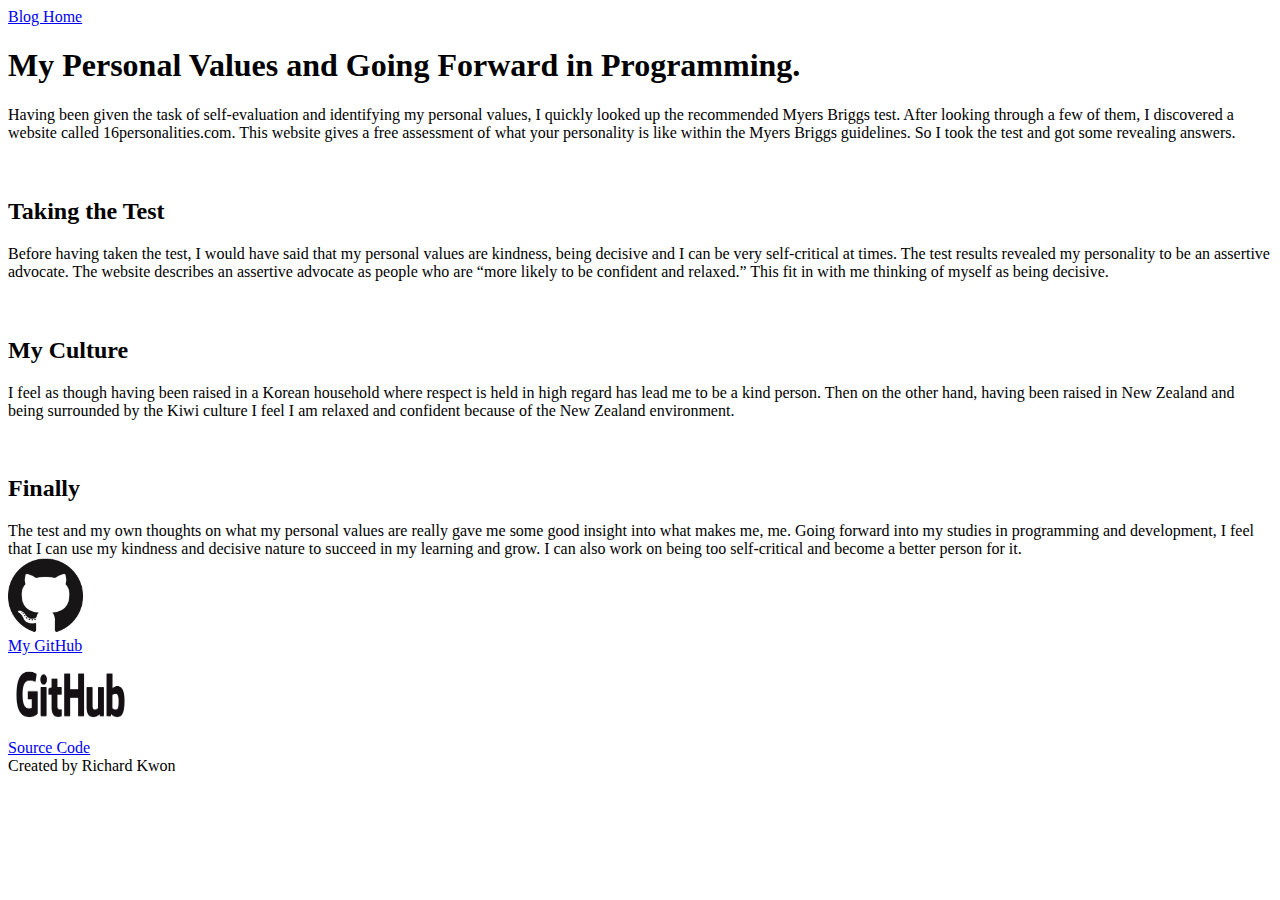
==== blog/sprint1-cultural.html @ 960d923e "Set page with content" ====
<!DOCTYPE html>
<html>
    <head>
        <title></title>
        <link href="../styles/sprint1-cultural.css" rel="stylesheet" type="text/css">
        <meta charset="UTF-8">
        <meta name="viewport" content="width=device-width, initial-scale=1.0">
    </head>
    <body>
        <div id="header-container">
            <div class="header">
              <a class="home" href="../index.html">Blog Home</a>
            </div>
        </div>

        <div id="page-container">
            <div id="post">
                <h1 id="head">My Personal Values and Going Forward in Programming.</h1>

                <div id="intro"> Having been given the task of self-evaluation and identifying my personal values, I quickly looked up the recommended Myers Briggs test. After looking through a few of them, I discovered a website called 16personalities.com. This website gives a free assessment of what your personality is like within the Myers Briggs guidelines. So I took the test and got some revealing answers.</div>
                <br>
                <br>

                <h2>Taking the Test</h2>
                <div id="personality-results"> Before having taken the test, I would have said that my personal values are kindness, being decisive and I can be very self-critical at times. The test results revealed my personality to be an assertive advocate. The website describes an assertive advocate as people who are “more likely to be confident and relaxed.” This fit in with me thinking of myself as being decisive.</div>
                <br>
                <br>

                <h2>My Culture</h2>
                <div id="culture-personality"> I feel as though having been raised in a Korean household where respect is held in high regard has lead me to be a kind person. Then on the other hand, having been raised in New Zealand and being surrounded by the Kiwi culture I feel I am relaxed and confident because of the New Zealand environment.</div>
                <br>
                <br>

                <h2>Finally</h2>
                <div id="conclusion"> The test and my own thoughts on what my personal values are really gave me some good insight into what makes me, me. Going forward into my studies in programming and development, I feel that I can use my kindness and decisive nature to succeed in my learning and grow. I can also work on being too self-critical and become a better person for it.</div>
            </div>

            <div id="menu">
                <a class="github-mark" href="https://github.com/Rae-Kwon">
                    <img src=../images/GitHub-Mark-120px-plus.png alt="github mark" width="75px" height="75px">
                    <div>My GitHub</div>
                </a>
                
                <a class="github-logo" href="https://github.com/Rae-Kwon/Rae-Kwon.github.io">
                    <img src="../images/GitHub_Logo.png" alt="github logo" width="125px" height="80px">
                    <div>Source Code</div>
                </a>
            </div>

        </div>

        <div id="footer-container">
            <div class="footer">
                Created by Richard Kwon
            </div>
        </div>
    </body>
</html>
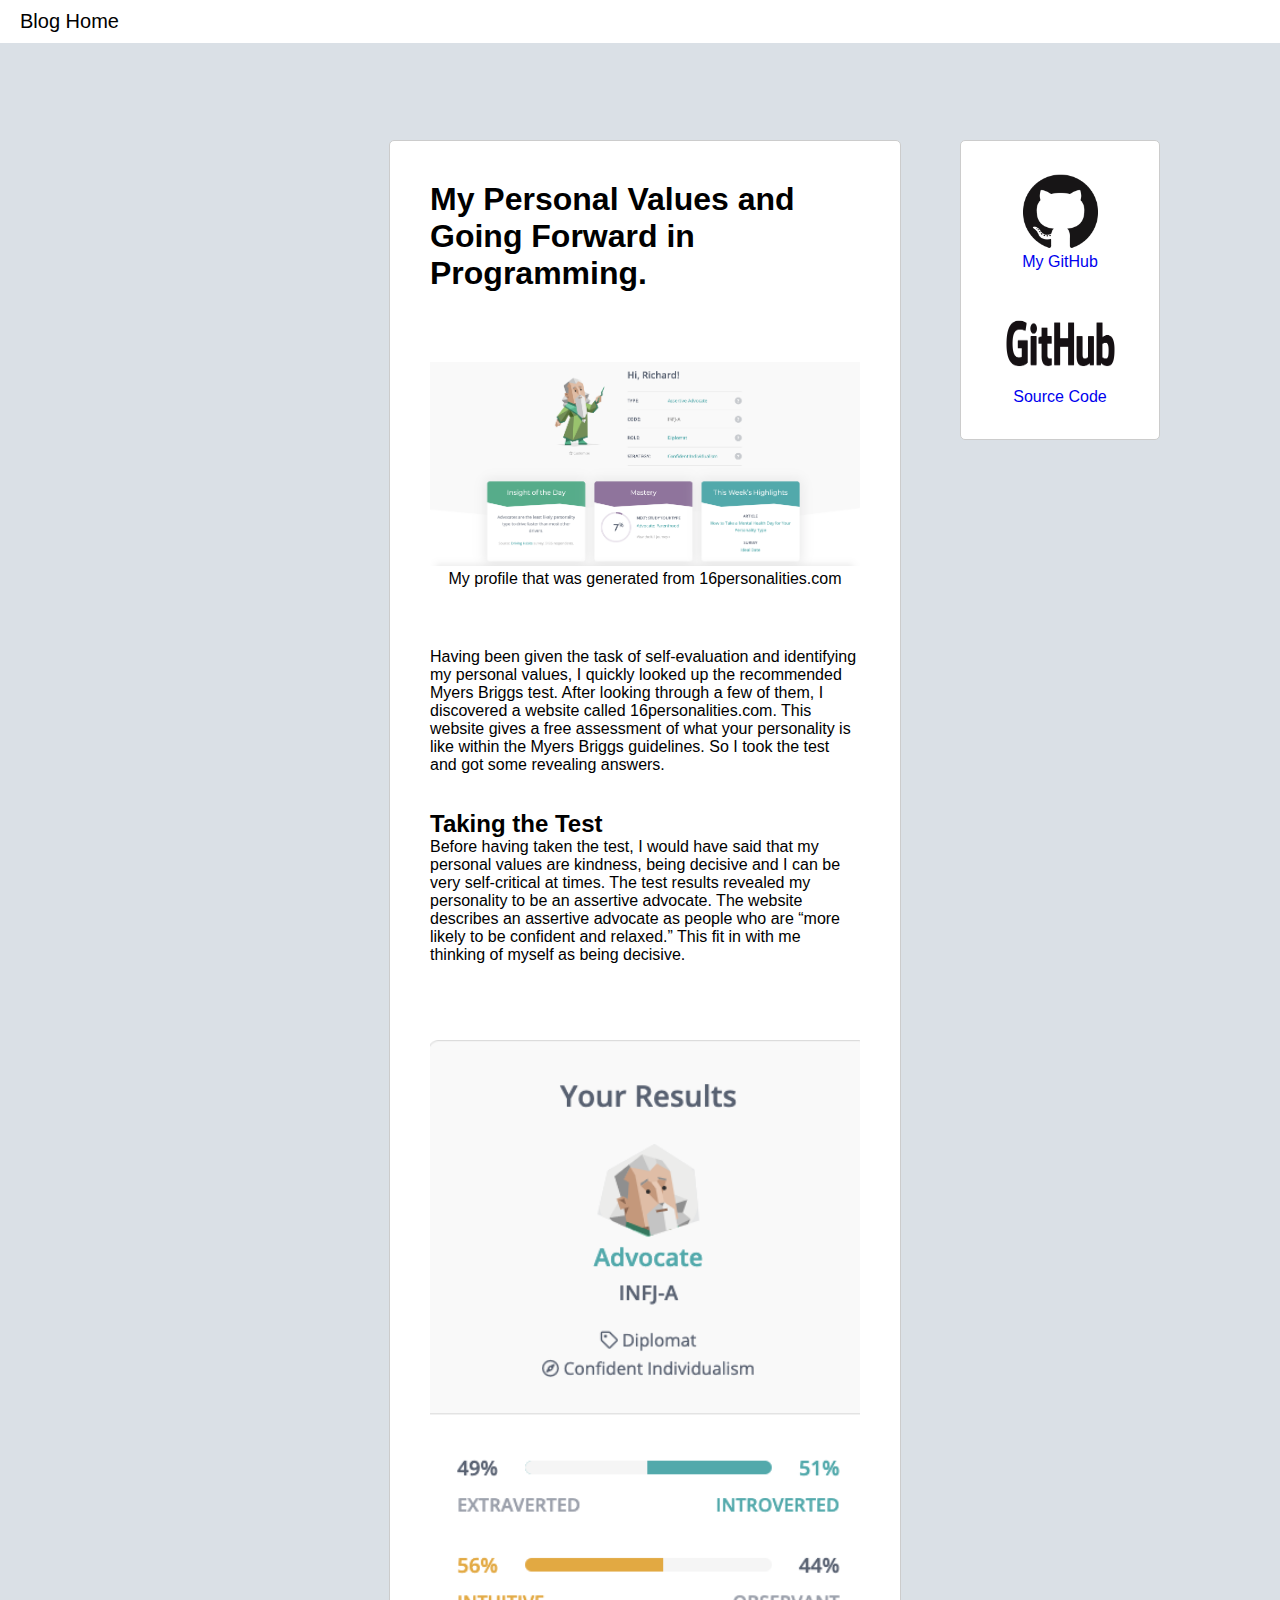
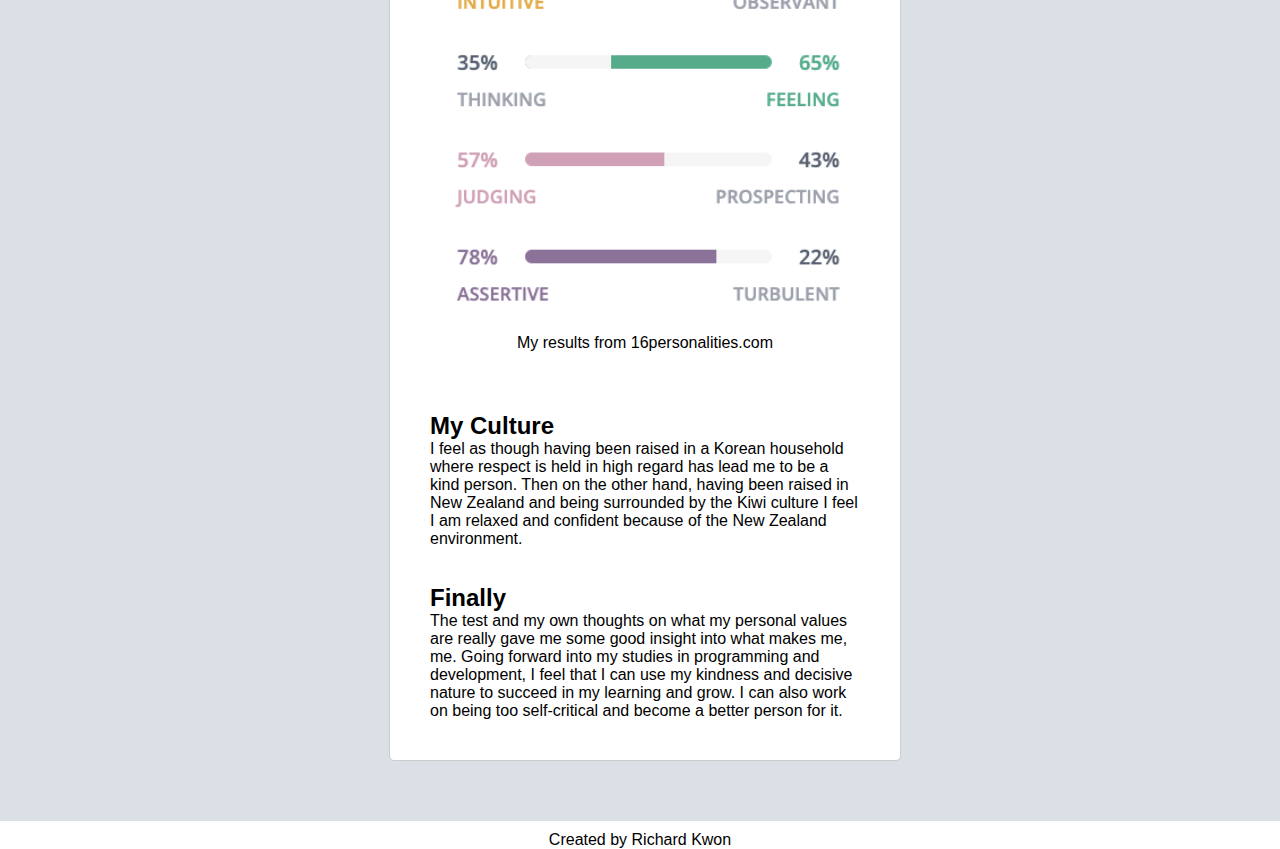
==== commit 86d7b4b1: "Add responsive design" ====
--- a/blog/sprint1-cultural.html
+++ b/blog/sprint1-cultural.html
@@ -17,6 +17,10 @@
             <div id="post">
                 <h1 id="head">My Personal Values and Going Forward in Programming.</h1>
 
+                <figure class="mb-profile">
+                    <img class="mb-profile-img" src="../images/MBProfile.png" alt="Myers Briggs test profile">
+                    <figcaption>My profile that was generated from 16personalities.com</figcaption>
+                </figure>
                 <div id="intro"> Having been given the task of self-evaluation and identifying my personal values, I quickly looked up the recommended Myers Briggs test. After looking through a few of them, I discovered a website called 16personalities.com. This website gives a free assessment of what your personality is like within the Myers Briggs guidelines. So I took the test and got some revealing answers.</div>
                 <br>
                 <br>
@@ -25,6 +29,11 @@
                 <div id="personality-results"> Before having taken the test, I would have said that my personal values are kindness, being decisive and I can be very self-critical at times. The test results revealed my personality to be an assertive advocate. The website describes an assertive advocate as people who are “more likely to be confident and relaxed.” This fit in with me thinking of myself as being decisive.</div>
                 <br>
                 <br>
+
+                <figure class="mb-results">
+                    <img class="mb-results-img" src="../images/MBResults.png" alt="Myers Briggs test profile">
+                    <figcaption>My results from 16personalities.com</figcaption>
+                </figure>
 
                 <h2>My Culture</h2>
                 <div id="culture-personality"> I feel as though having been raised in a Korean household where respect is held in high regard has lead me to be a kind person. Then on the other hand, having been raised in New Zealand and being surrounded by the Kiwi culture I feel I am relaxed and confident because of the New Zealand environment.</div>
--- a/styles/sprint1-cultural.css
+++ b/styles/sprint1-cultural.css
@@ -0,0 +1,178 @@
+* {
+    margin: 0;
+    padding: 0;
+    box-sizing: border-box;
+    font-family: 'Montserrat', sans-serif;
+}
+
+a {
+    text-decoration: none;
+}
+
+a:hover {
+    text-decoration: underline;
+}
+
+
+#header-container {
+    background-color: white;
+    display: flex;
+    padding: 10px 0;
+    position: fixed;
+    width: 100vw;
+    z-index: 2;
+}
+
+.header {
+    position: relative;
+    left: 20px;
+    display: flex;
+    width: 900px;
+    font-size: 20px;
+    color: black;
+}
+
+#page-container {
+    display: flex;
+    flex-wrap: wrap;
+    justify-content: center;
+    background-color: rgb(218, 224, 230);
+    padding-right: 50px;
+}
+
+.mb-profile {
+    text-align: center;
+}
+
+.mb-results {
+    text-align: center;
+}
+
+.mb-profile-img {
+    max-width: 100%;
+}
+
+.mb-results-img {
+    max-height: 100%;
+    width: 100%;
+}
+
+figure {
+    padding: 40px 0 60px 0;
+}
+
+#post {
+    margin: 140px 0px 60px 60px;
+    border: 1px solid rgb(204, 204, 204);
+    width: 90vw;
+    border-radius: 5px;
+    background-color: white;
+    padding: 40px;
+}
+
+h1 {
+    padding-bottom: 30px;
+    word-wrap: inherit;
+}
+
+#menu {
+    display: flex;
+    flex-wrap: wrap;
+    border: 1px solid rgb(204, 204, 204);
+    border-radius: 5px;
+    background-color: white;
+    width: 90vw;
+    height: 200px;
+    position: relative;
+    text-align: center;
+    justify-content: center;
+    align-items: center;
+    left: 30px;
+    margin-bottom: 60px;
+}
+
+.github-mark {
+    position: absolute;
+    left: 5%;
+}
+
+.github-logo {
+    position: absolute;
+    right: 5%;
+}
+
+#footer-container {
+    height: 20px;
+    background-color: white;
+    padding: 10px 0;
+}
+
+.footer {
+    text-align: center;
+}
+
+.no-image-head {
+    padding-top: 160px;
+}
+
+a.home {
+    text-decoration: none;
+    color: black;
+}
+
+@media only screen and (min-width: 768px) {
+/* For Desktop */
+    #page-container {
+        display: flex;
+        flex-wrap: wrap;
+        align-items: center;
+        justify-content: center;
+        background-color: rgb(218, 224, 230);
+        top: 0;
+    }
+
+
+    #post {
+        margin: 140px 0px 60px 60px;
+        border: 1px solid rgb(204, 204, 204);
+        width: 40vw;
+        border-radius: 5px;
+        background-color: white;
+        padding: 40px;
+    }
+
+    #menu {
+        flex-direction: column;
+        border: 1px solid rgb(204, 204, 204);
+        border-radius: 5px;
+        background-color: white;
+        width: 200px;
+        height: 300px;
+        position: absolute;
+        text-align: center;
+        left: 75%;
+        top: 140px;
+        flex-wrap: nowrap;
+        justify-content: space-evenly;
+        align-items: stretch;
+        margin-bottom: 0;
+    }
+
+    .mb-profile-img {
+        max-width: 100%;
+    }
+
+    .mb-results-img {
+        max-height: 100%;
+    }
+
+    .github-mark {
+        position: relative;
+        left: 0;
+    }
+    
+    .github-logo {
+        position: relative;
+        right: 0;
+    }
+}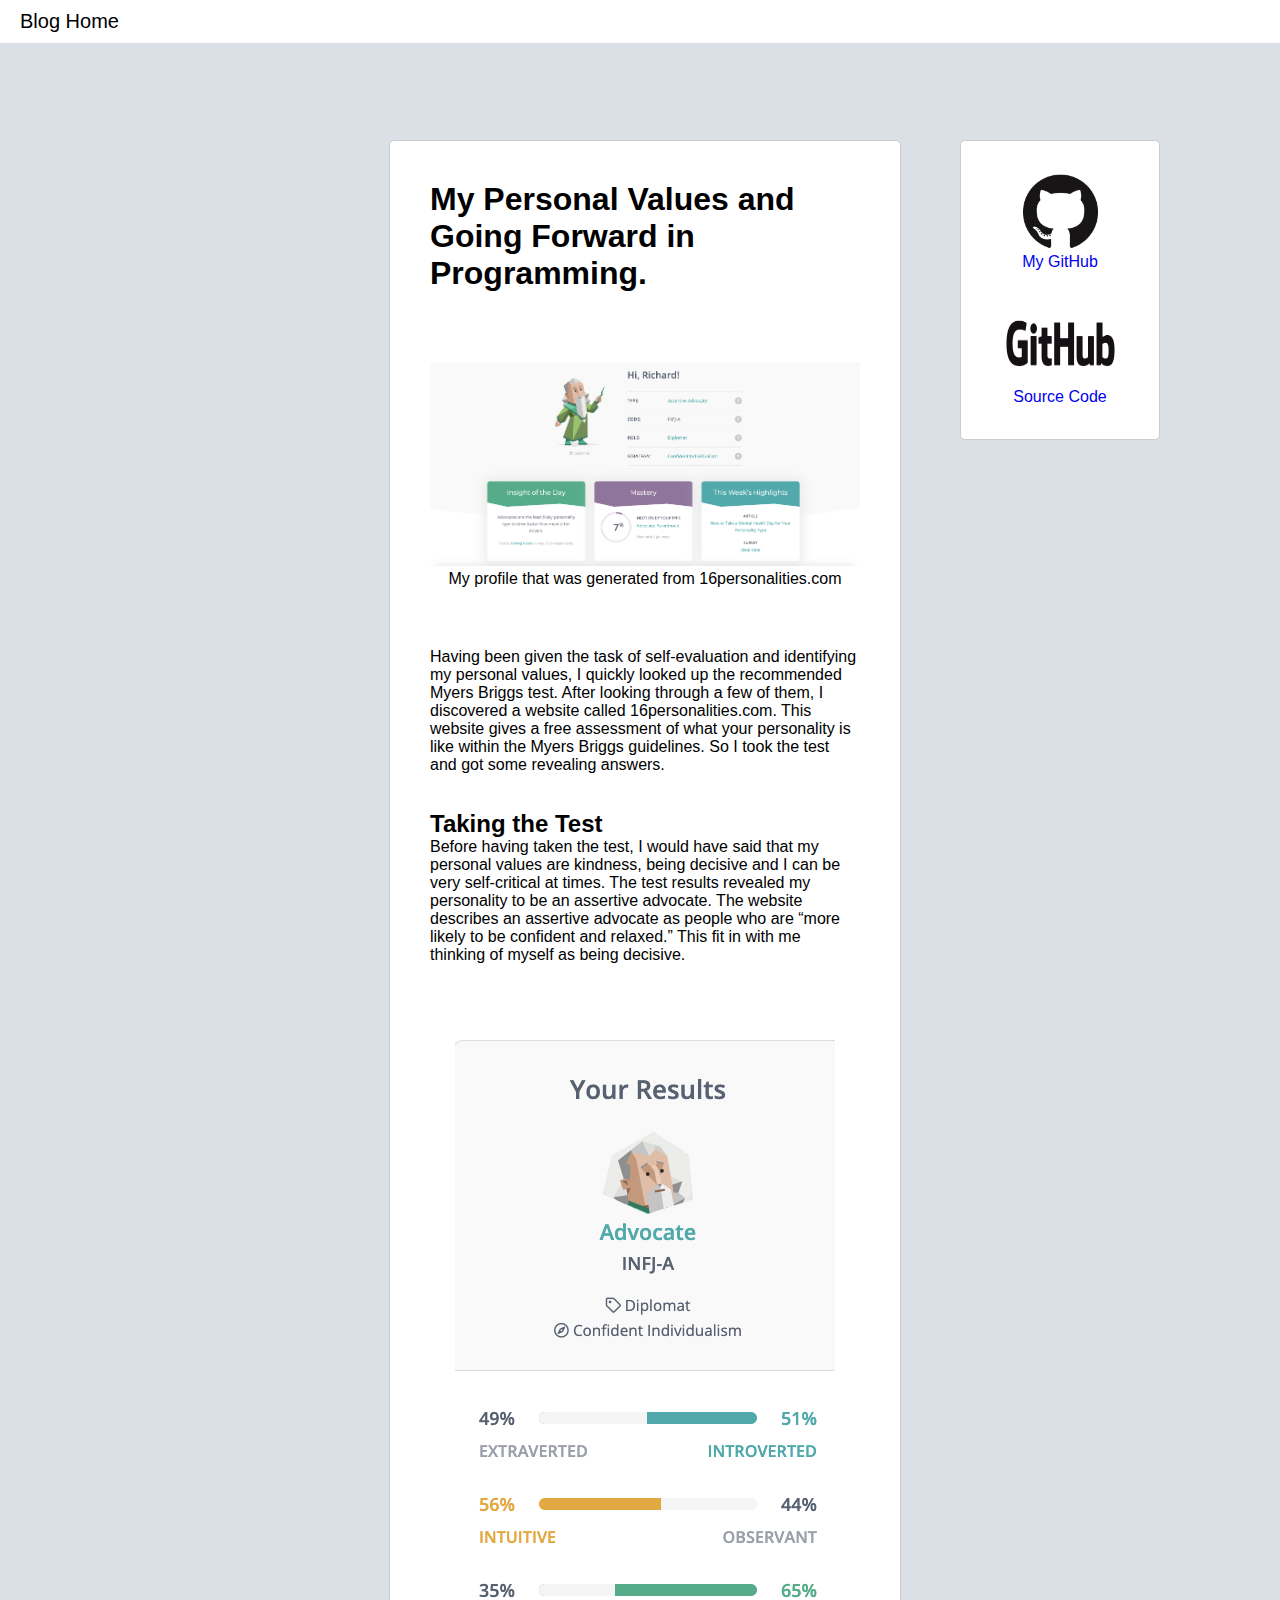
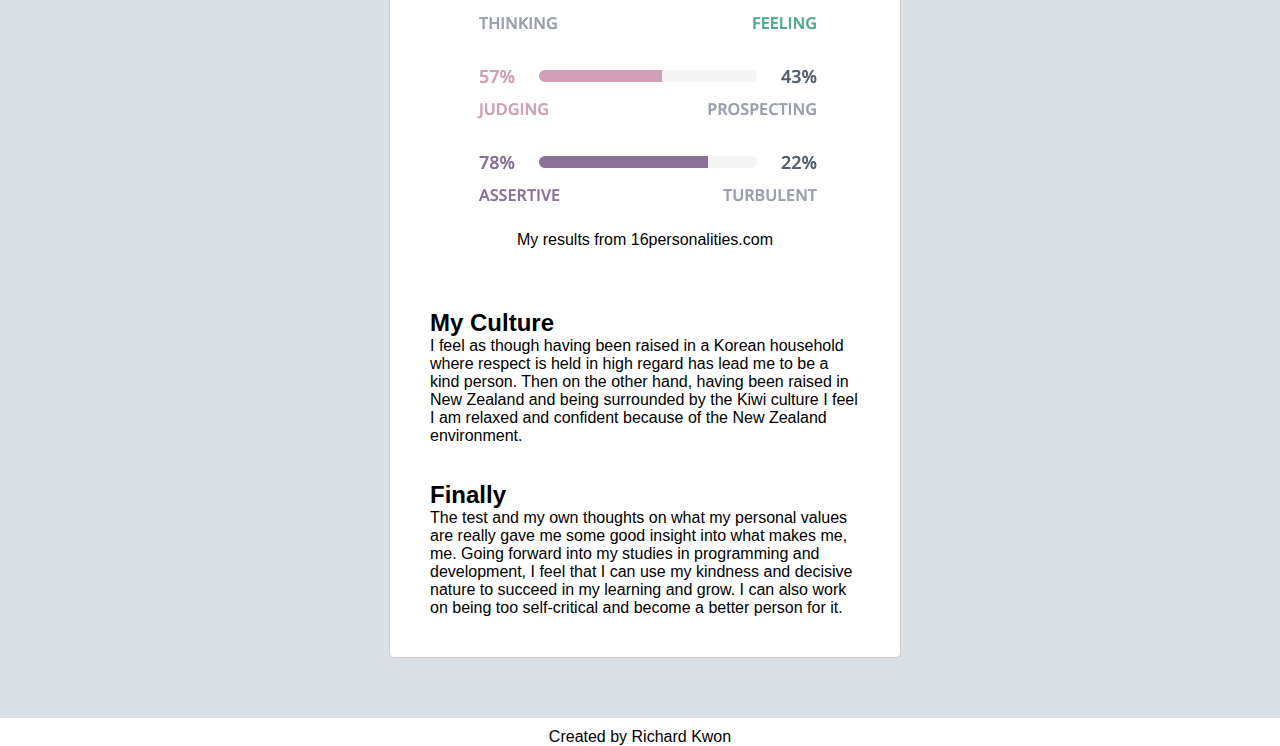
==== commit 88d64f82: "Consolidate blog post css to one blog.css file" ====
--- a/blog/sprint1-cultural.html
+++ b/blog/sprint1-cultural.html
@@ -2,7 +2,7 @@
 <html>
     <head>
         <title></title>
-        <link href="../styles/sprint1-cultural.css" rel="stylesheet" type="text/css">
+        <link href="../styles/blog.css" rel="stylesheet" type="text/css">
         <meta charset="UTF-8">
         <meta name="viewport" content="width=device-width, initial-scale=1.0">
     </head>
@@ -17,8 +17,8 @@
             <div id="post">
                 <h1 id="head">My Personal Values and Going Forward in Programming.</h1>
 
-                <figure class="mb-profile">
-                    <img class="mb-profile-img" src="../images/MBProfile.png" alt="Myers Briggs test profile">
+                <figure>
+                    <img class="image" src="../images/MBProfile.png" alt="Myers Briggs test profile">
                     <figcaption>My profile that was generated from 16personalities.com</figcaption>
                 </figure>
                 <div id="intro"> Having been given the task of self-evaluation and identifying my personal values, I quickly looked up the recommended Myers Briggs test. After looking through a few of them, I discovered a website called 16personalities.com. This website gives a free assessment of what your personality is like within the Myers Briggs guidelines. So I took the test and got some revealing answers.</div>
@@ -30,8 +30,8 @@
                 <br>
                 <br>
 
-                <figure class="mb-results">
-                    <img class="mb-results-img" src="../images/MBResults.png" alt="Myers Briggs test profile">
+                <figure>
+                    <img class="image" src="../images/MBResults.png" alt="Myers Briggs test profile">
                     <figcaption>My results from 16personalities.com</figcaption>
                 </figure>
 
--- a/styles/blog.css
+++ b/styles/blog.css
@@ -0,0 +1,167 @@
+* {
+    margin: 0;
+    padding: 0;
+    box-sizing: border-box;
+    font-family: 'Montserrat', sans-serif;
+}
+
+a {
+    text-decoration: none;
+}
+
+a:hover {
+    text-decoration: underline;
+}
+
+
+#header-container {
+    background-color: white;
+    display: flex;
+    padding: 10px 0;
+    position: fixed;
+    width: 100vw;
+    z-index: 2;
+}
+
+.header {
+    position: relative;
+    left: 20px;
+    display: flex;
+    width: 900px;
+    font-size: 20px;
+    color: black;
+}
+
+#page-container {
+    display: flex;
+    flex-wrap: wrap;
+    justify-content: center;
+    background-color: rgb(218, 224, 230);
+    padding-right: 50px;
+}
+
+.image {
+    max-width: 100%;
+    max-height: 100%;
+}
+
+figure {
+    padding: 40px 0 60px 0;
+    text-align: center;
+    background-size: contain;
+}
+
+#post {
+    margin: 140px 0px 60px 60px;
+    border: 1px solid rgb(204, 204, 204);
+    width: 90vw;
+    border-radius: 5px;
+    background-color: white;
+    padding: 40px;
+}
+
+h1 {
+    padding-bottom: 30px;
+    word-wrap: inherit;
+}
+
+#menu {
+    display: flex;
+    flex-wrap: wrap;
+    border: 1px solid rgb(204, 204, 204);
+    border-radius: 5px;
+    background-color: white;
+    width: 90vw;
+    height: 200px;
+    position: relative;
+    text-align: center;
+    justify-content: center;
+    align-items: center;
+    left: 30px;
+    margin-bottom: 60px;
+}
+
+.github-mark {
+    position: absolute;
+    left: 5%;
+}
+
+.github-logo {
+    position: absolute;
+    right: 5%;
+}
+
+#footer-container {
+    height: 20px;
+    background-color: white;
+    padding: 10px 0;
+}
+
+.footer {
+    text-align: center;
+}
+
+
+a.home {
+    text-decoration: none;
+    color: black;
+}
+
+@media only screen and (min-width: 768px) {
+/* For Desktop */
+    #page-container {
+        display: flex;
+        flex-wrap: wrap;
+        align-items: center;
+        justify-content: center;
+        background-color: rgb(218, 224, 230);
+        top: 0;
+    }
+
+    #post {
+        margin: 140px 0px 60px 60px;
+        border: 1px solid rgb(204, 204, 204);
+        width: 40vw;
+        border-radius: 5px;
+        background-color: white;
+        padding: 40px;
+    }
+
+    #menu {
+        flex-direction: column;
+        border: 1px solid rgb(204, 204, 204);
+        border-radius: 5px;
+        background-color: white;
+        width: 200px;
+        height: 300px;
+        position: absolute;
+        text-align: center;
+        left: 75%;
+        top: 140px;
+        flex-wrap: nowrap;
+        justify-content: space-evenly;
+        align-items: stretch;
+        margin-bottom: 0;
+    }
+    
+    .image {
+        max-width: 100%;
+        max-height: 100%
+    }
+    
+    figure {
+        padding: 40px 0 60px 0;
+        text-align: center;
+        background-size: contain;
+    }
+
+    .github-mark {
+        position: relative;
+        left: 0;
+    }
+    
+    .github-logo {
+        position: relative;
+        right: 0;
+    }
+}